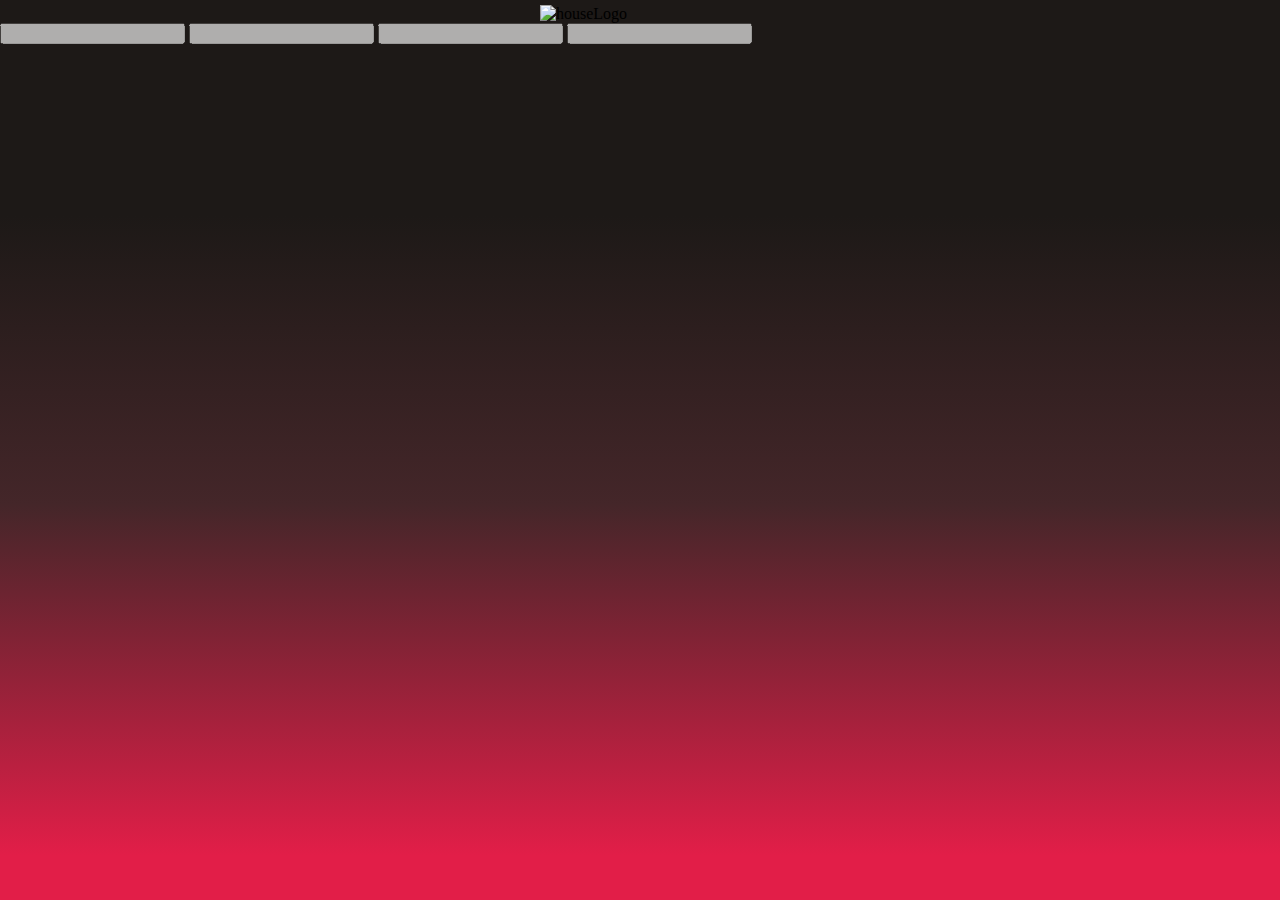
==== gate.html @ b231bb83 "Add files via upload" ====
<!DOCTYPE html>
<html lang="en">
<head>
    <meta charset="UTF-8">
    <meta name="viewport" content="width=device-width, initial-scale=1.0">
    <link rel="preconnect" href="https://fonts.googleapis.com">
    <link rel="preconnect" href="https://fonts.gstatic.com" crossorigin>
    <link href="https://fonts.googleapis.com/css2?family=Abel&family=Bad+Script&family=Bebas+Neue&family=Cairo:wght@200..1000&family=Open+Sans:ital,wght@0,300..800;1,300..800&display=swap" rel="stylesheet">
    <link rel="stylesheet" type="text/css" href="style.css" />
    <title>House of Vexthornes</title>
</head>
<body>
    <header>
        <img class="Logo" src="static/Logo-01.png" alt="houseLogo">
    </header>
     <div class="locker">
      
            <label for="code"></label>
            <input type="text" class="code" name="code1" disabled>
        
     
            <label for="code"></label>
            <input type="text" class="code" name="code2" disabled>
      
    
            <label for="code"></label>
            <input type="text" class="code" name="code3" disabled>
     
       
            <label for="code"></label>
            <input type="text" class="code" name="code4" disabled>
        


     </div>   
     <script>
        document.getElementsByClassName('code').addEventListener('focus', function (e) {
          e.target.blur(); // Prevent keyboard by removing focus
        });
      </script>   
</body>
</html>
---- style.css ----
body {
    margin: 0; 
    padding: 0;   
    background: rgb(29,25,23);
    background: linear-gradient(180deg, rgba(29,25,23,1) 24%, rgba(68,38,41,1) 56%, rgba(226,30,72,1) 95%);
    background-size: cover; 
    height: 100vh; 
}
.Logo{
    width:200px;
    margin-top: 5px;
    
}
header{
    display: flex;
    justify-content: center;
}
.main1{
    display: flex;
    flex-direction: column;
    justify-content: center;
    align-items: center;
    margin-top: 60px;

  
}
.main2{
    display: flex;
    flex-direction: column;
    justify-content: center;
    align-items: center;
    margin-top: 30px;
  
}
.button-85 {
  padding: 0.6em 2em;
  border: none;
  outline: none;
  color: rgb(255, 255, 255);
  background: #E21E48;
  cursor: pointer;
  position: relative;
  z-index: 0;
  user-select: none;
  -webkit-user-select: none;
  touch-action: manipulation;
  height: 50px;
  font-family: "Abel", sans-serif;
  font-weight: 400;
  font-style: normal;
  font-size: 20px;
  border-radius: 10px;
}
.Master{
        width: 30%;
        font-family: "Montserrat", sans-serif;
        width: 100%;
        height: 45px;
        padding-left: 2.5rem;
        box-shadow: 0 0 0 1.5px #E21E48, 0 0 25px -17px #000;
        border: 0;
        border-radius: 12px;
        background-color: #16171d;
        outline: none;
        color: #bdbecb;
        transition: all 0.25s cubic-bezier(0.19, 1, 0.22, 1);
        cursor: text;
        z-index: 0;
        width: auto;
 
        
}
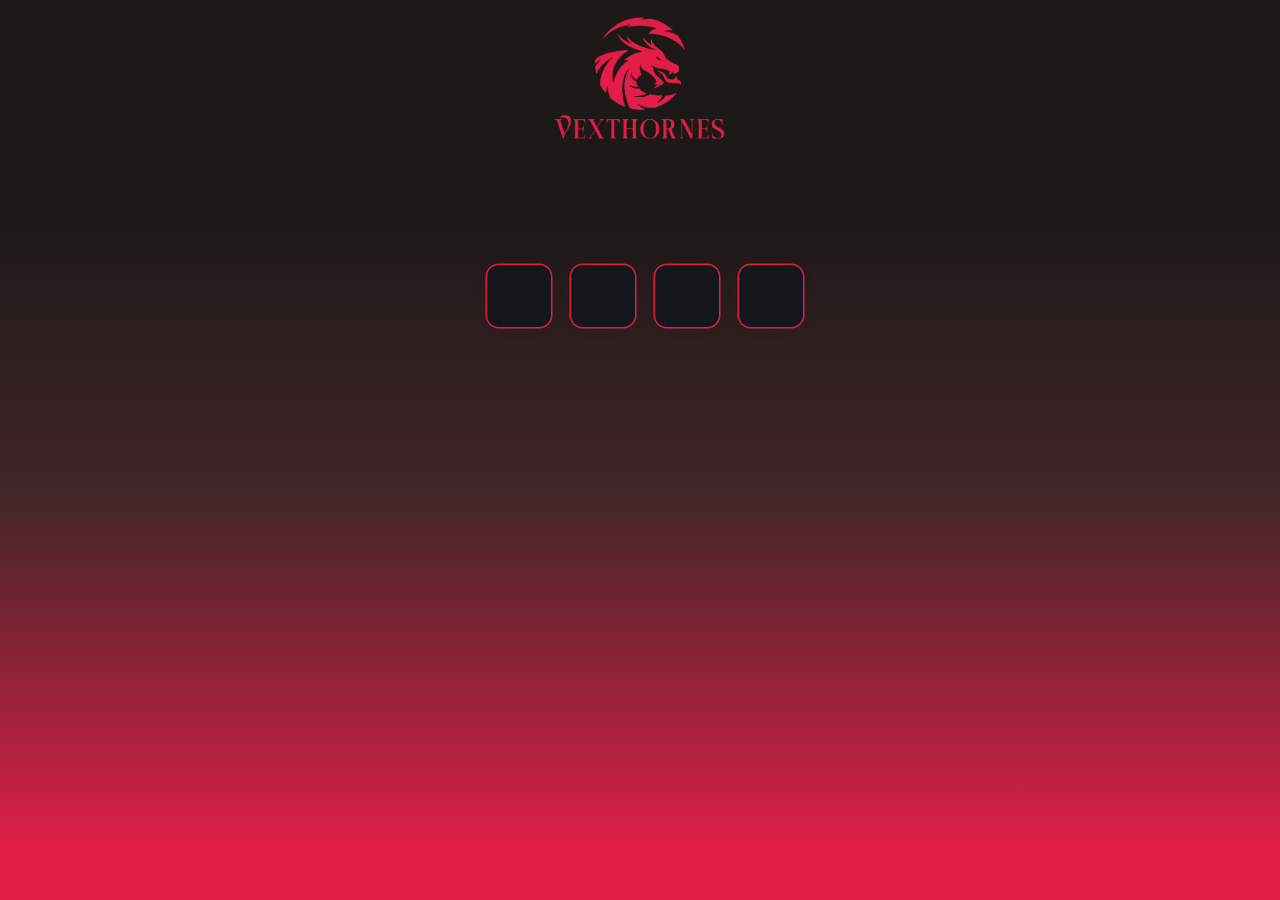
==== commit da1624bc: "Update gate.html" ====
--- a/gate.html
+++ b/gate.html
@@ -11,7 +11,7 @@
 </head>
 <body>
     <header>
-        <img class="Logo" src="static/Logo-01.png" alt="houseLogo">
+        <img class="Logo" src="Logo-01.png" alt="houseLogo">
     </header>
      <div class="locker">
       
@@ -39,4 +39,4 @@
         });
       </script>   
 </body>
-</html>+</html>
--- a/style.css
+++ b/style.css
@@ -71,4 +71,30 @@
  
         
 }
+a{
+    text-decoration: none;
+    color: white;
+}
+.locker{
+    display: flex;
+    justify-content: center;
+    gap: 10px;
+    margin-top: 60px;
+}
+.code{
+    aspect-ratio: 1;
+    width: 60px;
+    box-shadow: 0 0 0 1.5px #E21E48, 0 0 25px -17px #000;
+    border: 0;
+    border-radius: 12px;
+    background-color: #16171d;
+    outline: none;
+    color: #bdbecb;
+    transition: all 0.25s cubic-bezier(0.19, 1, 0.22, 1);
+    cursor: text;
+    z-index: 0;
+    
+}
 
+
+
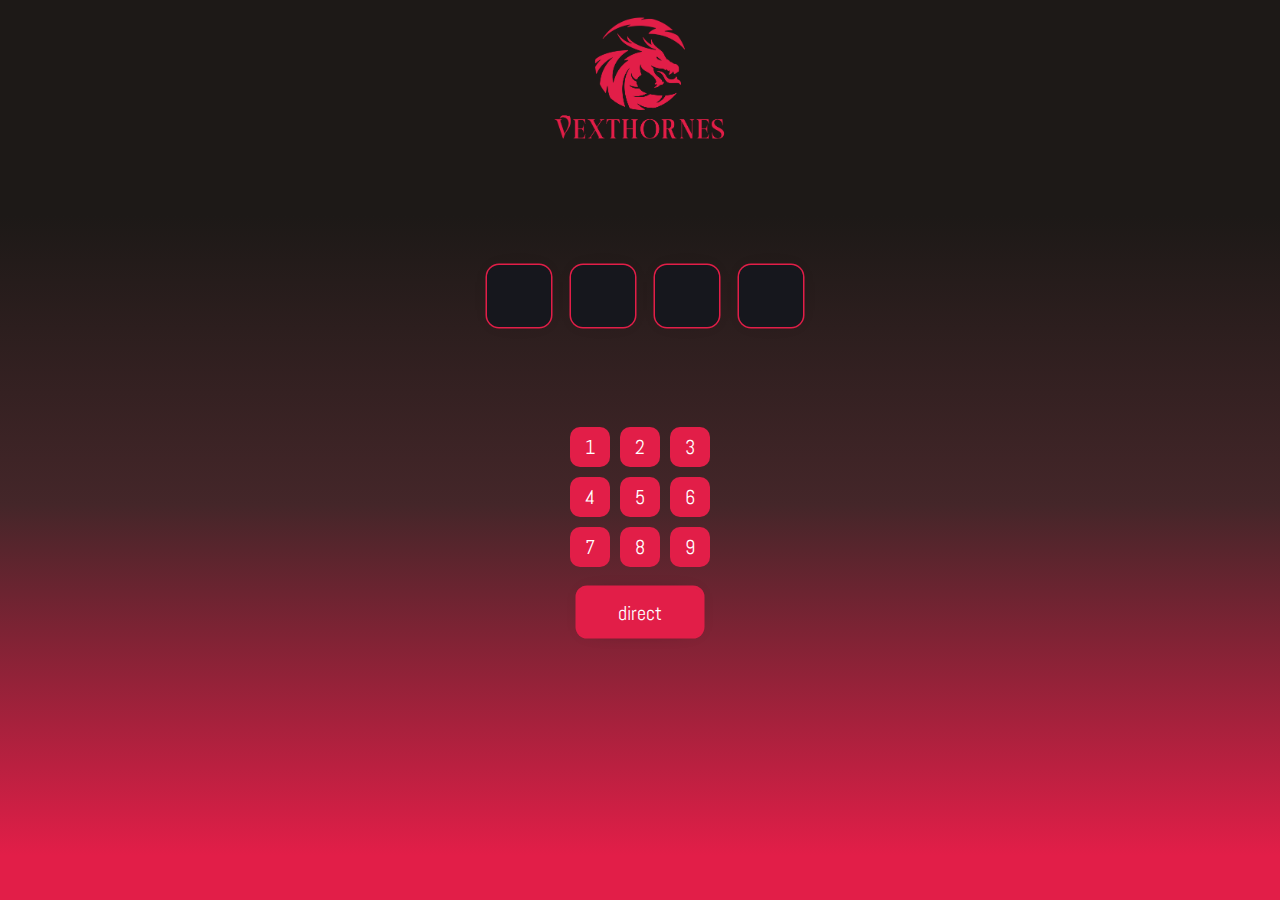
==== commit 73a2cf4b: "Update gate.html" ====
--- a/gate.html
+++ b/gate.html
@@ -14,7 +14,6 @@
         <img class="Logo" src="Logo-01.png" alt="houseLogo">
     </header>
      <div class="locker">
-      
             <label for="code"></label>
             <input type="text" class="code" name="code1" disabled>
         
@@ -29,14 +28,25 @@
        
             <label for="code"></label>
             <input type="text" class="code" name="code4" disabled>
-        
+     </div>   
+     <div class="keyboardCount">
+        <div class="keyboard">
+            <button class="key" id="key1" role="button" >1</button>
+            <button class="key" id="key2" role="button" >2</button>
+            <button class="key" id="key3" role="button" >3</button>
+            <button class="key" id="key4" role="button" >4</button>
+            <button class="key" id="key5" role="button" >5</button>
+            <button class="key" id="key6" role="button" >6</button>
+            <button class="key" id="key7" role="button" >7</button>
+            <button class="key" id="key8" role="button" >8</button>
+            <button class="key" id="key9" role="button" >9</button>
+        </div>
+     </div>
+     <div class="direct">
+        <button class="button-85" id="dir" role="button" >direct</button>
+     </div>
 
-
-     </div>   
-     <script>
-        document.getElementsByClassName('code').addEventListener('focus', function (e) {
-          e.target.blur(); // Prevent keyboard by removing focus
-        });
-      </script>   
+   
+<script src="main.js"></script>
 </body>
 </html>
--- a/style.css
+++ b/style.css
@@ -95,6 +95,116 @@
     z-index: 0;
     
 }
-
-
-
+.keyboardCount{
+    display: flex;
+    justify-content: center;
+    margin-top: 100px;
+}
+.keyboard{
+    display: grid;
+    grid-template-rows: 40px 40px 40px;
+    grid-template-columns: 40px 40px 40px ;
+    gap: 10px;
+}
+.key{
+    border: none;
+    outline: none;
+    color: rgb(255, 255, 255);
+    background: #E21E48;
+    cursor: pointer;
+    user-select: none;
+    -webkit-user-select: none;
+    touch-action: manipulation;
+    font-family: "Abel", sans-serif;
+    font-weight: 400;
+    font-style: normal;
+    font-size: 20px;
+    border-radius: 10px;
+}
+.direct{
+    display: flex;
+    justify-content: center;
+    margin-top: 20px;
+}
+.direct>.button-85{
+    box-shadow: 0 0 0 1.5px #E21E48, 0 0 25px -17px #000;
+    background-color: #E21E48;
+    border: 1.5px solid;
+    border-color: #E21E48;
+}
+
+/*--------------------------------------------------mainHouse-----------------------------------------------*/
+
+.firstRow{
+    display: grid;
+    grid-template-rows: 100px 100px 100px 100px 100px;
+    grid-template-columns: 100px 100px 100px 100px 100px 100px ;
+    justify-content: center;
+    gap: 20px;
+}
+.room3 {
+    grid-column: 3 / 5;
+    grid-row: 1 / 3;
+}
+.room12 {
+    grid-column: 3 / 5;
+    grid-row: 3 / 5;
+}
+.room15 {
+    grid-column: 1 / 3;
+}
+.room16 {
+    grid-column: 5 / 7;
+}
+.room17 {
+    grid-column: 1 / 7;
+}
+.firstRow div{
+    box-shadow: 0 0 0 1.5px #E21E48, 0 0 25px -17px #000;
+    background-color: #E21E48;
+    border: 1.5px solid;
+    border-color: #E21E48;
+    border-radius: 10px;
+    z-index: 2;
+
+}
+
+@media only screen and (max-width: 680px) {
+    .firstRow{
+        display: grid;
+        grid-template-rows: 70px 70px 70px 70px 70px;
+        grid-template-columns: 70px 70px 70px 70px 70px 70px ;
+        justify-content: center;
+        gap: 20px;
+    }
+ 
+  }
+  @media only screen and (max-width: 540px ) and ( min-width:470px) {
+    .firstRow{
+        display: grid;
+        grid-template-rows: 70px 70px 70px 70px 70px;
+        grid-template-columns: 70px 70px 70px 70px 70px 70px ;
+        justify-content: center;
+        gap: 10px;
+    }
+}
+    @media only screen and  ( max-width:470px) {
+        .firstRow {
+            display: grid;
+            grid-template-rows: 60px 60px 60px 60px 60px;
+            grid-template-columns: 60px 60px 60px 60px 60px 60px;
+            justify-content: center;
+            gap: 13px;
+        }
+ 
+  }
+  @media only screen and  ( max-width:350px) {
+    .firstRow {
+        display: grid;
+        grid-template-rows: 35px 35px 35px 35px 35px;
+        grid-template-columns: 35px 35px 35px 35px 35px 35px;
+        justify-content: center;
+        gap: 13px;
+
+}
+  }
